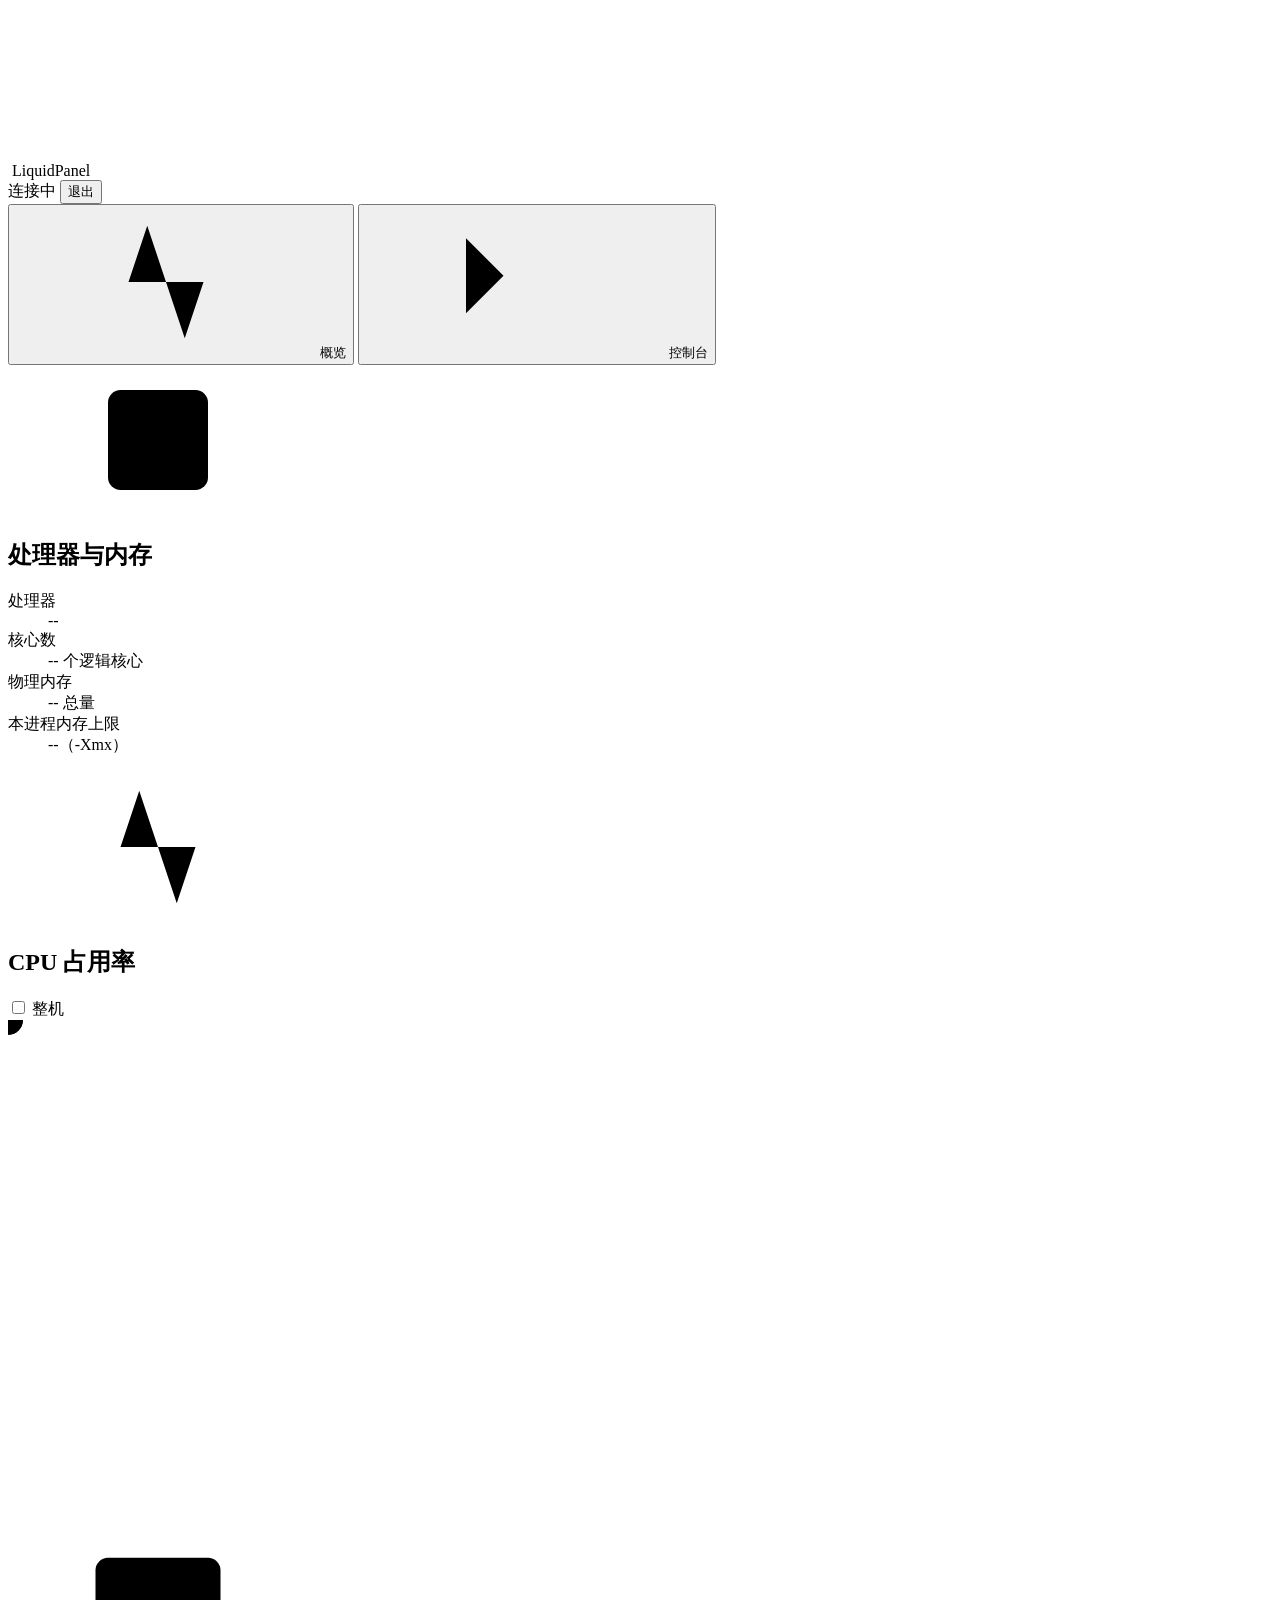
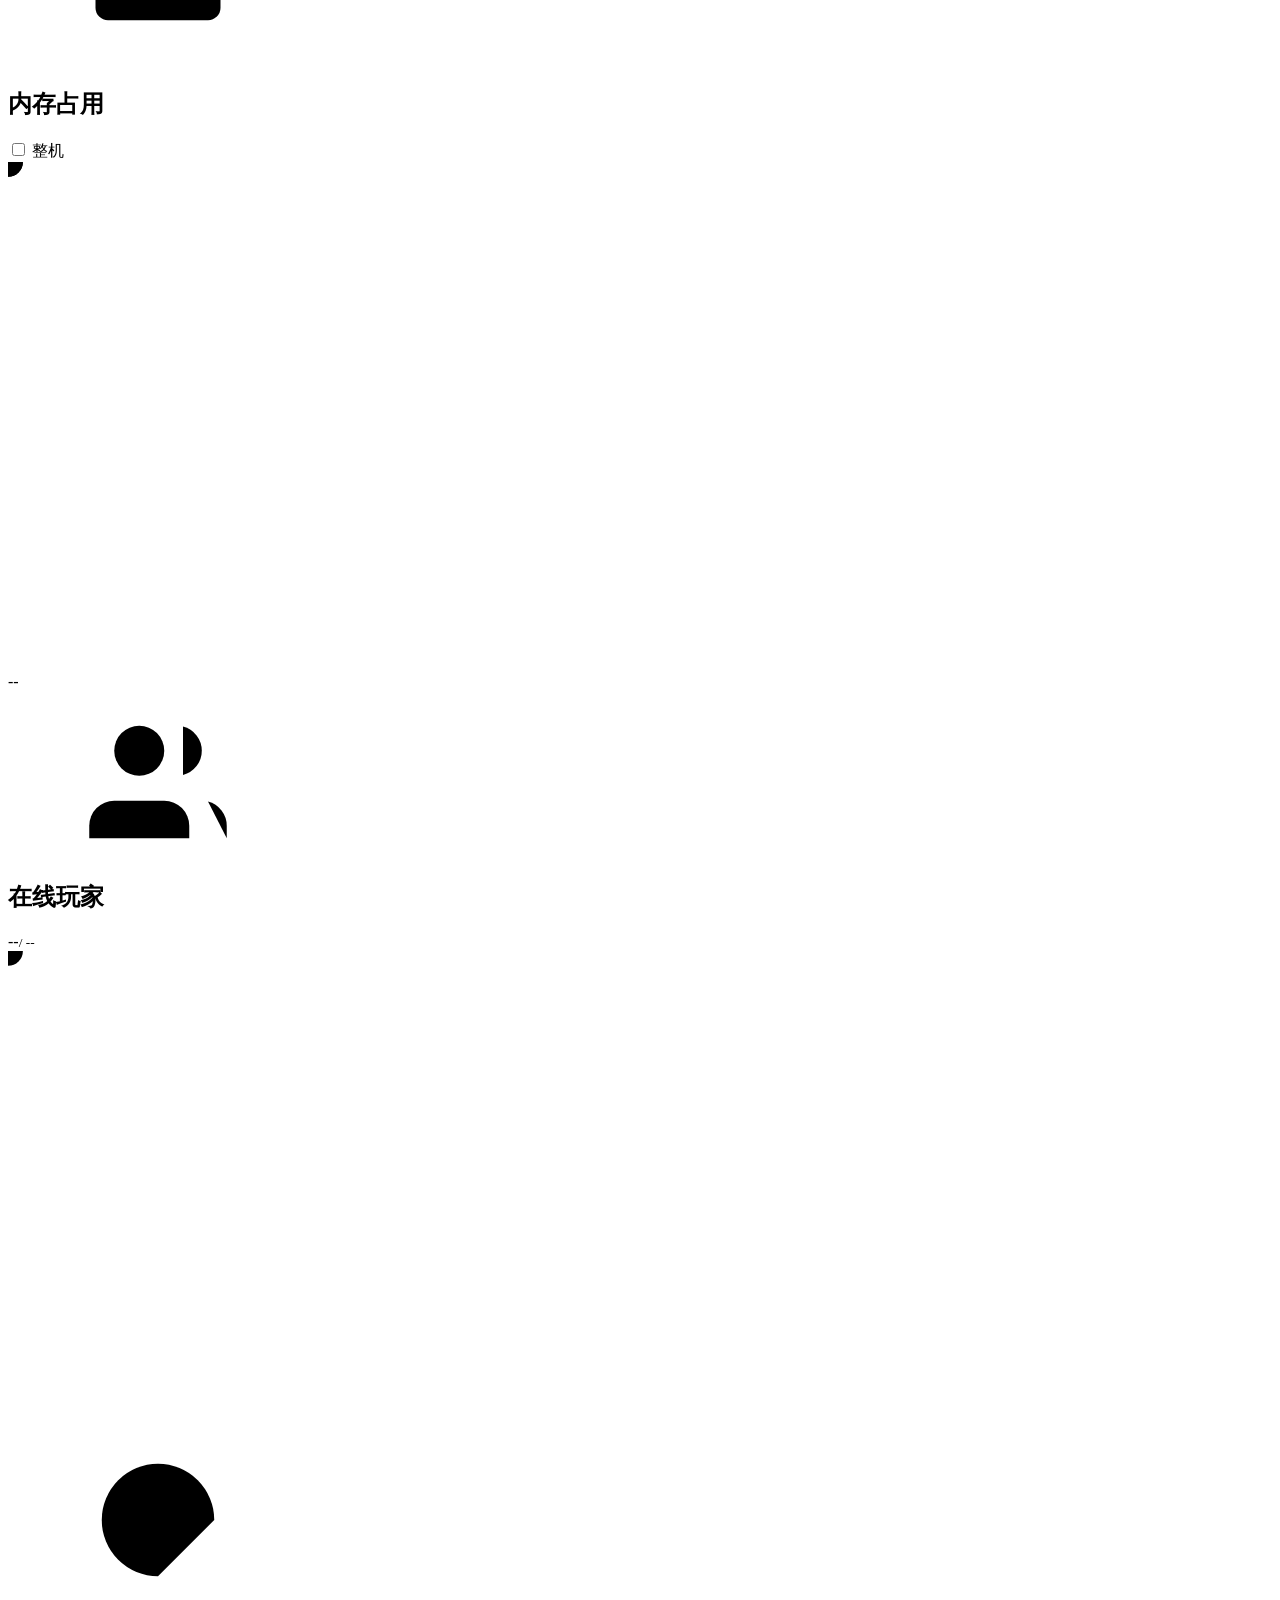
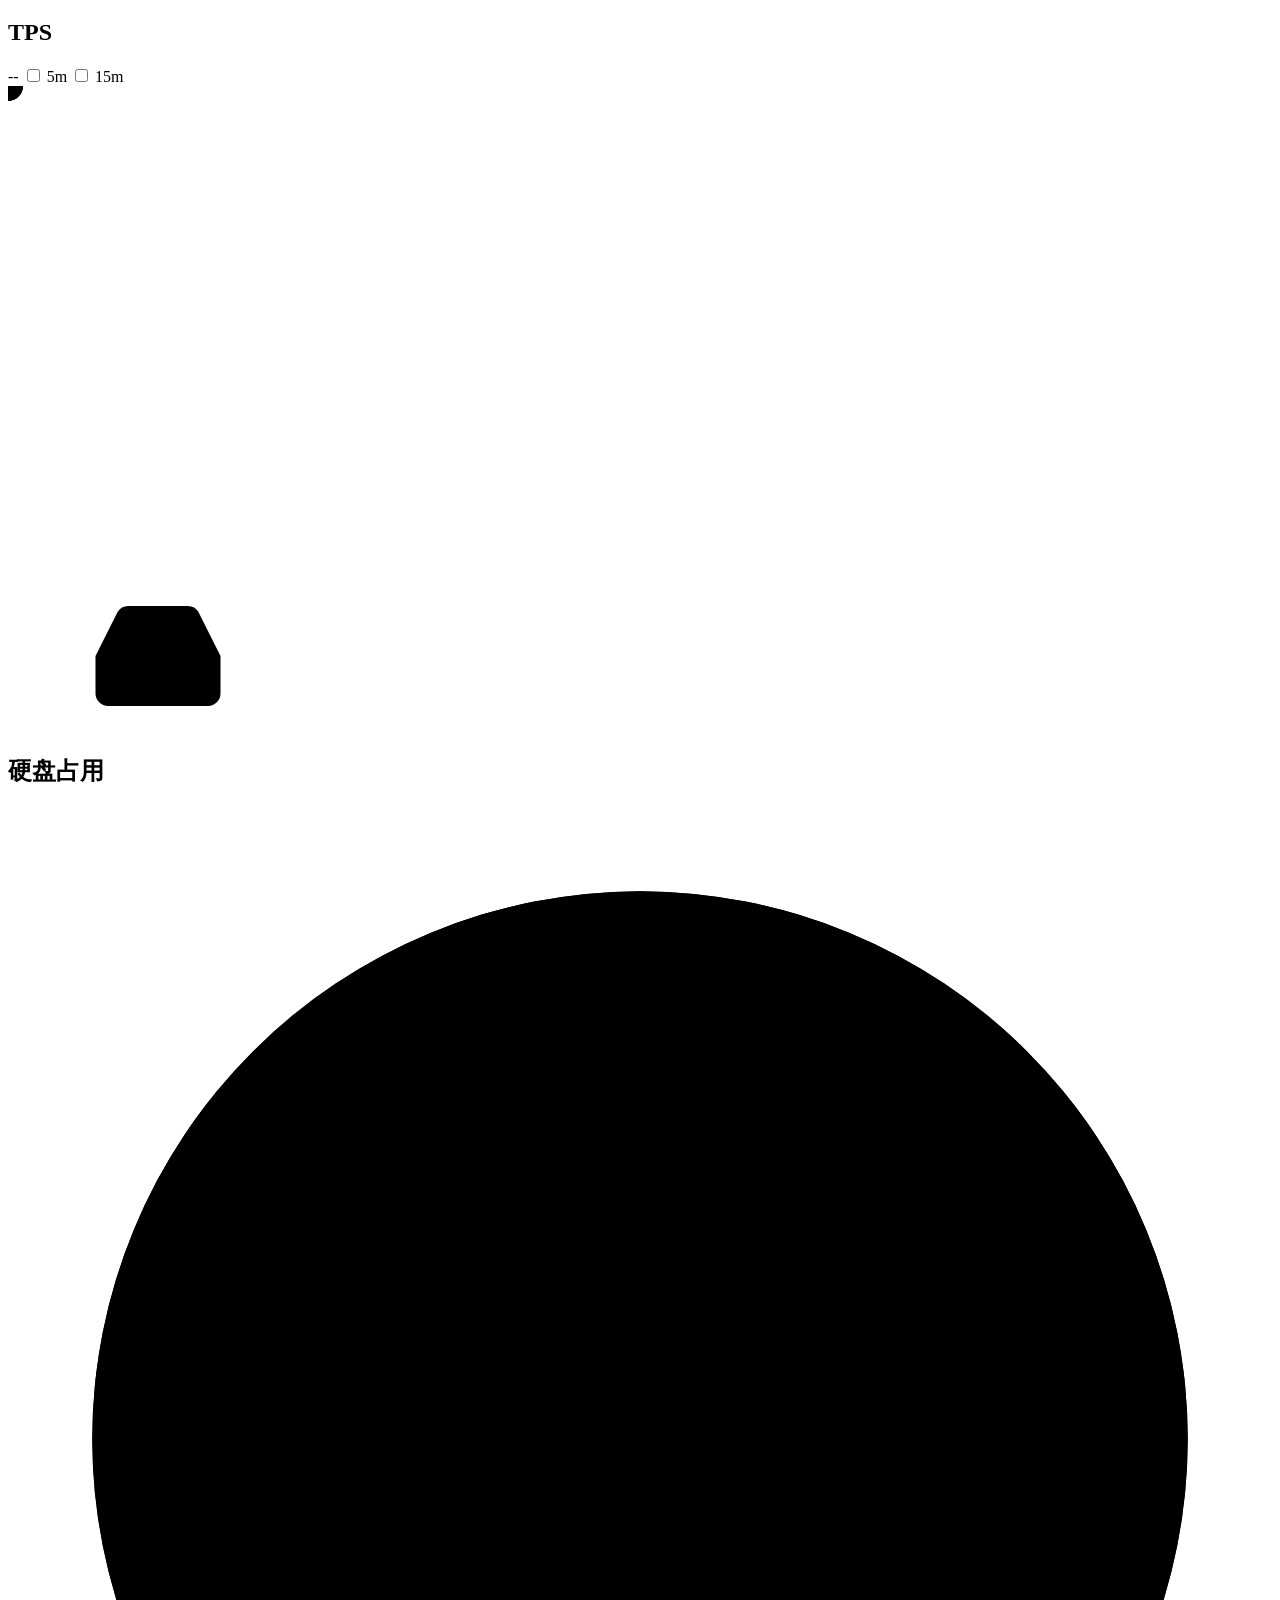
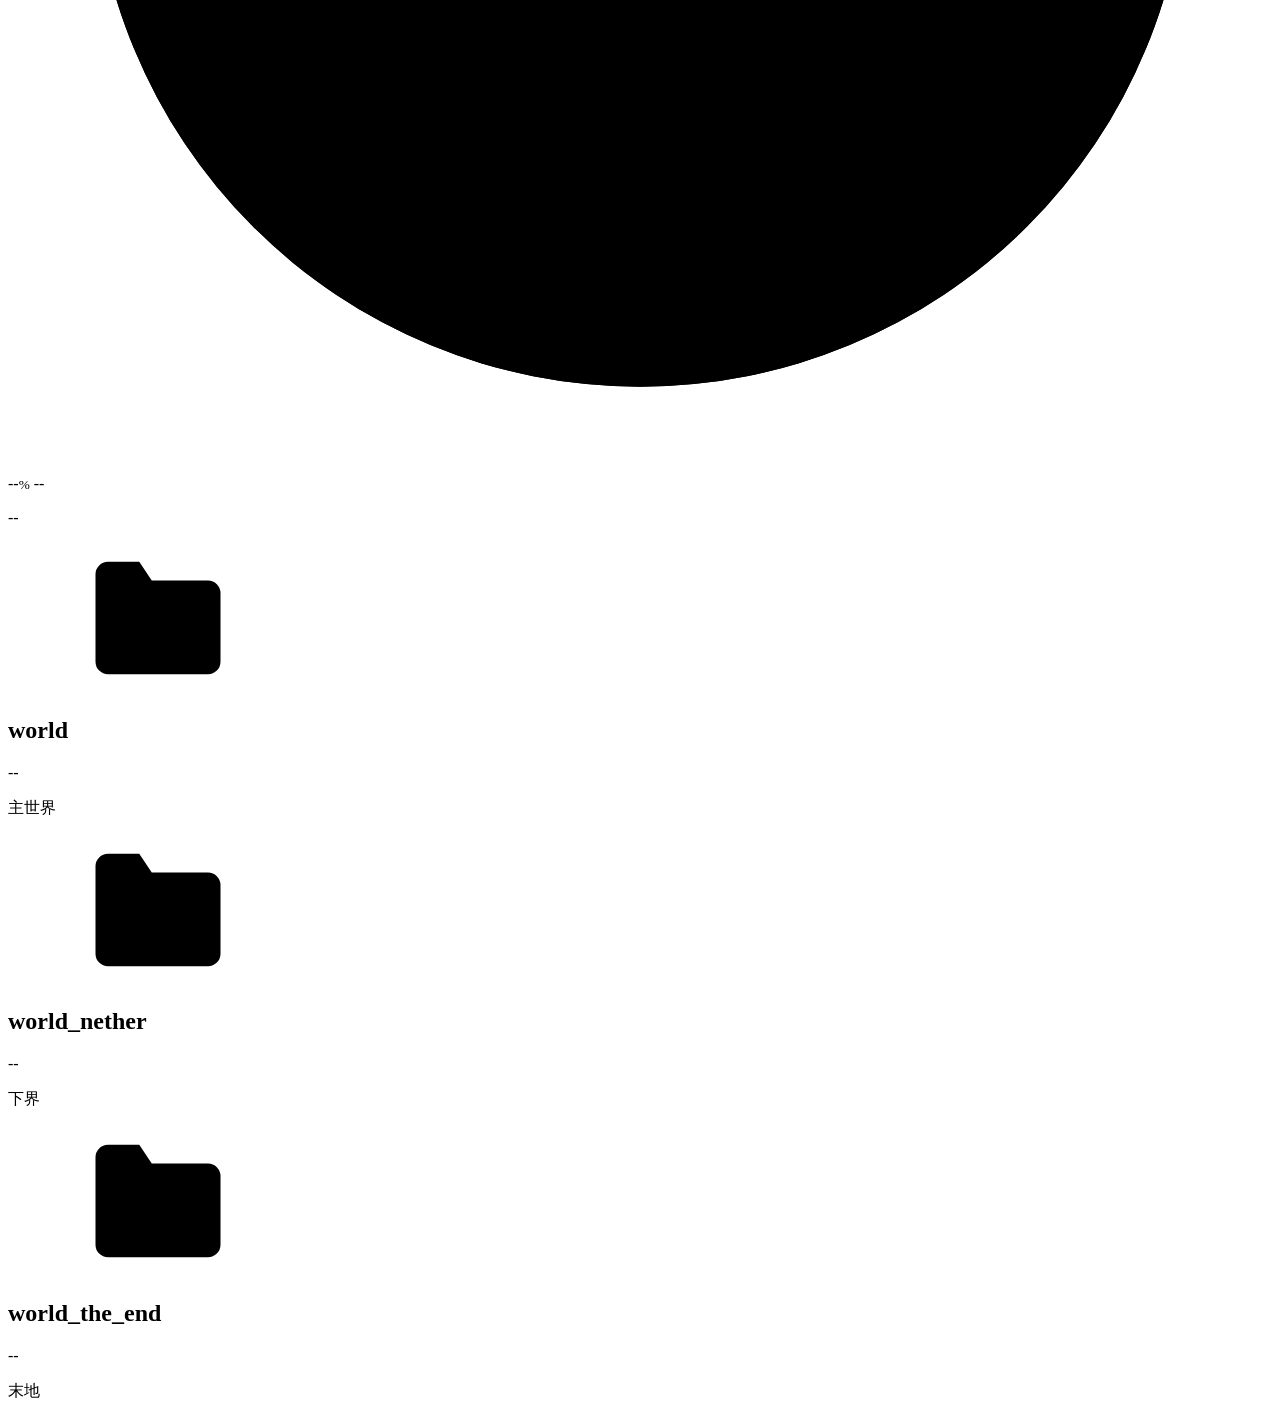
==== src/main/resources/webassets/index.html @ 17332557 "Start" ====
<!doctype html>
<html lang="zh-CN">
<head>
  <meta charset="UTF-8">
  <meta name="viewport" content="width=device-width, initial-scale=1">
  <meta name="theme-color" content="#dff3fb">
  <title>LiquidPanel - 管理面板</title>
  <link rel="icon" type="image/png" href="/icon.png">
  <link rel="stylesheet" href="/assets/css/panel.css">
</head>
<body class="is-pending">

<!-- 图标 sprite：内联在页面里，不走外链、不依赖网络，也不受 CSP 限制 -->
<svg class="icon-sprite" aria-hidden="true" focusable="false">
  <symbol id="i-activity" viewBox="0 0 24 24">
    <polyline points="22 12 18 12 15 21 9 3 6 12 2 12"/>
  </symbol>
  <symbol id="i-cpu" viewBox="0 0 24 24">
    <rect x="4" y="4" width="16" height="16" rx="2"/>
    <rect x="9" y="9" width="6" height="6"/>
    <path d="M9 1v3M15 1v3M9 20v3M15 20v3M20 9h3M20 14h3M1 9h3M1 14h3"/>
  </symbol>
  <symbol id="i-memory" viewBox="0 0 24 24">
    <rect x="2" y="7" width="20" height="10" rx="2"/>
    <path d="M6 17v3M10 17v3M14 17v3M18 17v3"/>
    <path d="M6 10h2M11 10h2M16 10h2"/>
  </symbol>
  <symbol id="i-users" viewBox="0 0 24 24">
    <path d="M17 21v-2a4 4 0 0 0-4-4H5a4 4 0 0 0-4 4v2"/>
    <circle cx="9" cy="7" r="4"/>
    <path d="M23 21v-2a4 4 0 0 0-3-3.87"/>
    <path d="M16 3.13a4 4 0 0 1 0 7.75"/>
  </symbol>
  <symbol id="i-disk" viewBox="0 0 24 24">
    <line x1="22" y1="12" x2="2" y2="12"/>
    <path d="M5.45 5.11 2 12v6a2 2 0 0 0 2 2h16a2 2 0 0 0 2-2v-6l-3.45-6.89A2 2 0 0 0 16.76 4H7.24a2 2 0 0 0-1.79 1.11z"/>
    <line x1="6" y1="16" x2="6.01" y2="16"/>
    <line x1="10" y1="16" x2="10.01" y2="16"/>
  </symbol>
  <symbol id="i-folder" viewBox="0 0 24 24">
    <path d="M22 19a2 2 0 0 1-2 2H4a2 2 0 0 1-2-2V5a2 2 0 0 1 2-2h5l2 3h9a2 2 0 0 1 2 2z"/>
  </symbol>
  <symbol id="i-terminal" viewBox="0 0 24 24">
    <polyline points="4 17 10 11 4 5"/>
    <line x1="12" y1="19" x2="20" y2="19"/>
  </symbol>
  <symbol id="i-gauge" viewBox="0 0 24 24">
    <path d="M12 21a9 9 0 1 1 9-9"/>
    <path d="M12 12l4.5-3.5"/>
  </symbol>
  <symbol id="i-send" viewBox="0 0 24 24">
    <line x1="22" y1="2" x2="11" y2="13"/>
    <polygon points="22 2 15 22 11 13 2 9 22 2"/>
  </symbol>
</svg>

<div class="app">

  <!-- 整页最左上角：图标 + 名称，图标不带圆角 -->
  <div class="brand">
    <img class="brand__logo" src="/icon.png" alt="">
    <span class="brand__name">LiquidPanel</span>
  </div>

  <!-- 右侧贴边：账号 / 实时状态 / 退出 -->
  <div class="topbar">
    <span id="current-user" class="topbar__user"></span>
    <span id="ws-state" class="live">
      <span class="live__dot"></span><span id="ws-text">连接中</span>
    </span>
    <button id="logout-button" class="btn-ghost" type="button">退出</button>
  </div>

  <!-- 左侧贴边竖排选项卡，位于图标与名称下方 -->
  <nav class="tabs" role="tablist" aria-label="面板分页">
    <button class="tab is-active" type="button" role="tab" aria-selected="true" aria-controls="panel-overview" data-tab="overview">
      <svg class="icon" aria-hidden="true"><use href="#i-activity"></use></svg>
      <span>概览</span>
    </button>
    <button class="tab" type="button" role="tab" aria-selected="false" aria-controls="panel-console" data-tab="console">
      <svg class="icon" aria-hidden="true"><use href="#i-terminal"></use></svg>
      <span>控制台</span>
    </button>
  </nav>

  <div class="panes">

  <main class="content" id="panel-overview" role="tabpanel">

    <!-- 机器信息：只报型号 / 核心 / 容量，百分比交给下面的曲线 -->
    <article class="card">
      <header class="card__head">
        <svg class="icon card__icon" aria-hidden="true"><use href="#i-cpu"></use></svg>
        <h2 class="card__title">处理器与内存</h2>
      </header>

      <dl class="specs">
        <div class="spec">
          <dt>处理器</dt>
          <dd id="cpu-model">--</dd>
        </div>
        <div class="spec">
          <dt>核心数</dt>
          <dd><span class="num" id="cpu-cores">--</span> 个逻辑核心</dd>
        </div>
        <div class="spec">
          <dt>物理内存</dt>
          <dd><span class="num" id="mem-total">--</span> 总量</dd>
        </div>
        <div class="spec">
          <dt>本进程内存上限</dt>
          <dd><span class="num" id="mem-heap-max">--</span>（-Xmx）</dd>
        </div>
      </dl>
    </article>

    <!-- 一行两个曲线图 -->
    <div class="charts">
      <article class="card chart-card">
        <header class="card__head">
          <svg class="icon card__icon" aria-hidden="true"><use href="#i-activity"></use></svg>
          <h2 class="card__title">CPU 占用率</h2>
          <label class="switch" title="叠加整机 CPU 占用率">
            <input type="checkbox" id="cpu-dual" data-series="cpuAll">
            <span class="switch__track"><span class="switch__thumb"></span></span>
            <span class="switch__label">整机</span>
          </label>
        </header>

        <div class="chart" data-chart="cpu">
          <svg class="chart__svg" viewBox="0 0 340 132" tabindex="0" role="img"
               aria-label="CPU 占用率曲线，鼠标悬停查看具体数值">
            <g class="chart__grid" data-grid></g>
            <path class="chart__line" data-line="cpu" d=""></path>
            <path class="chart__line" data-line="cpuAll" d="" hidden></path>
            <g class="chart__hover" data-hover hidden>
              <line class="chart__hair" data-hair y1="10" y2="114"></line>
              <circle class="chart__dot" data-dot="cpu" r="4" hidden></circle>
              <circle class="chart__dot" data-dot="cpuAll" r="4" hidden></circle>
            </g>
            <g class="chart__axis" data-axis></g>
          </svg>
          <div class="chart__tooltip" data-tooltip hidden></div>
        </div>

        <div class="legend" data-legend hidden>
          <span class="legend__item"><i class="legend__swatch swatch--process"></i>本进程</span>
          <span class="legend__item"><i class="legend__swatch swatch--machine"></i>整机</span>
        </div>
      </article>

      <article class="card chart-card">
        <header class="card__head">
          <svg class="icon card__icon" aria-hidden="true"><use href="#i-memory"></use></svg>
          <h2 class="card__title">内存占用</h2>
          <label class="switch" title="叠加整机内存占用率">
            <input type="checkbox" id="mem-dual" data-series="memAll">
            <span class="switch__track"><span class="switch__thumb"></span></span>
            <span class="switch__label">整机</span>
          </label>
        </header>

        <div class="chart" data-chart="mem">
          <svg class="chart__svg" viewBox="0 0 340 132" tabindex="0" role="img"
               aria-label="内存占用率曲线，鼠标悬停查看具体数值">
            <g class="chart__grid" data-grid></g>
            <path class="chart__line" data-line="mem" d=""></path>
            <path class="chart__line" data-line="memAll" d="" hidden></path>
            <g class="chart__hover" data-hover hidden>
              <line class="chart__hair" data-hair y1="10" y2="114"></line>
              <circle class="chart__dot" data-dot="mem" r="4" hidden></circle>
              <circle class="chart__dot" data-dot="memAll" r="4" hidden></circle>
            </g>
            <g class="chart__axis" data-axis></g>
          </svg>
          <div class="chart__tooltip" data-tooltip hidden></div>
        </div>

        <div class="legend" data-legend hidden>
          <span class="legend__item"><i class="legend__swatch swatch--process"></i>本进程</span>
          <span class="legend__item"><i class="legend__swatch swatch--machine"></i>整机</span>
        </div>

        <!-- 不悬停时也能看到具体数值 -->
        <p class="chart__current" id="mem-current">--</p>
      </article>
    </div>

    <div class="grid">
      <!-- 在线玩家 + 曲线 -->
      <article class="card chart-card card--span2">
        <header class="card__head">
          <svg class="icon card__icon" aria-hidden="true"><use href="#i-users"></use></svg>
          <h2 class="card__title">在线玩家</h2>
          <span class="big-number big-number--inline">
            <span class="num" id="players-online">--</span><small id="players-max">/ --</small>
          </span>
        </header>

        <div class="chart" data-chart="players">
          <svg class="chart__svg" viewBox="0 0 340 132" tabindex="0" role="img"
               aria-label="在线人数曲线，鼠标悬停查看具体数值">
            <g class="chart__grid" data-grid></g>
            <path class="chart__line" data-line="players" d=""></path>
            <g class="chart__hover" data-hover hidden>
              <line class="chart__hair" data-hair y1="10" y2="114"></line>
              <circle class="chart__dot" data-dot="players" r="4" hidden></circle>
            </g>
            <g class="chart__axis" data-axis></g>
          </svg>
          <div class="chart__tooltip" data-tooltip hidden></div>
        </div>

        <div class="chips" id="player-chips"></div>
        <p class="chips__empty" id="players-empty" hidden>当前没有玩家在线</p>
      </article>


      <!-- TPS：三个统计窗口各自可开关 -->
      <article class="card chart-card card--span2" data-card="tps">
        <header class="card__head">
          <svg class="icon card__icon" aria-hidden="true"><use href="#i-gauge"></use></svg>
          <h2 class="card__title">TPS</h2>
          <span class="tps-now">
            <span class="num" id="tps-now">--</span>
          </span>
          <label class="switch" title="叠加 5 分钟平均">
            <input type="checkbox" data-series="tps5">
            <span class="switch__track"><span class="switch__thumb"></span></span>
            <span class="switch__label">5m</span>
          </label>
          <label class="switch" title="叠加 15 分钟平均">
            <input type="checkbox" data-series="tps15">
            <span class="switch__track"><span class="switch__thumb"></span></span>
            <span class="switch__label">15m</span>
          </label>
        </header>

        <div class="chart" data-chart="tps">
          <svg class="chart__svg" viewBox="0 0 340 132" tabindex="0" role="img"
               aria-label="TPS 曲线，鼠标悬停查看具体数值">
            <g class="chart__grid" data-grid></g>
            <path class="chart__line" data-line="tps1" d=""></path>
            <path class="chart__line" data-line="tps5" d="" hidden></path>
            <path class="chart__line" data-line="tps15" d="" hidden></path>
            <g class="chart__hover" data-hover hidden>
              <line class="chart__hair" data-hair y1="10" y2="114"></line>
              <circle class="chart__dot" data-dot="tps1" r="4" hidden></circle>
              <circle class="chart__dot" data-dot="tps5" r="4" hidden></circle>
              <circle class="chart__dot" data-dot="tps15" r="4" hidden></circle>
            </g>
            <g class="chart__axis" data-axis></g>
          </svg>
          <div class="chart__tooltip" data-tooltip hidden></div>
        </div>

        <div class="legend" data-legend hidden></div>
      </article>
      <article class="card">
        <header class="card__head">
          <svg class="icon card__icon" aria-hidden="true"><use href="#i-disk"></use></svg>
          <h2 class="card__title">硬盘占用</h2>
        </header>
        <div class="ring-wrap">
          <svg class="ring" viewBox="0 0 120 120" aria-hidden="true">
            <circle class="ring__track" cx="60" cy="60" r="52"/>
            <circle class="ring__value" cx="60" cy="60" r="52" id="disk-ring"/>
          </svg>
          <div class="ring__center">
            <span class="ring__percent"><span class="num" id="disk-percent">--</span><small>%</small></span>
            <span class="ring__detail" id="disk-detail">--</span>
          </div>
        </div>
        <p class="card__foot" id="disk-path">--</p>
      </article>

      <!-- 扫出来不存在的世界文件夹，卡片会被整张隐藏 -->
      <article class="card" data-folder="world">
        <header class="card__head">
          <svg class="icon card__icon" aria-hidden="true"><use href="#i-folder"></use></svg>
          <h2 class="card__title">world</h2>
        </header>
        <p class="big-number"><span class="num" id="folder-world">--</span></p>
        <div class="share"><div class="share__fill" id="share-world"></div></div>
        <p class="card__foot">主世界</p>
      </article>

      <article class="card" data-folder="world_nether">
        <header class="card__head">
          <svg class="icon card__icon" aria-hidden="true"><use href="#i-folder"></use></svg>
          <h2 class="card__title">world_nether</h2>
        </header>
        <p class="big-number"><span class="num" id="folder-world_nether">--</span></p>
        <div class="share"><div class="share__fill" id="share-world_nether"></div></div>
        <p class="card__foot">下界</p>
      </article>

      <article class="card" data-folder="world_the_end">
        <header class="card__head">
          <svg class="icon card__icon" aria-hidden="true"><use href="#i-folder"></use></svg>
          <h2 class="card__title">world_the_end</h2>
        </header>
        <p class="big-number"><span class="num" id="folder-world_the_end">--</span></p>
        <div class="share"><div class="share__fill" id="share-world_the_end"></div></div>
        <p class="card__foot">末地</p>
      </article>
    </div>

  </main>

  <main class="content" id="panel-console" role="tabpanel" hidden>

    <!-- 实时控制台日志 -->
    <article class="card log-card">
      <header class="card__head">
        <svg class="icon card__icon" aria-hidden="true"><use href="#i-terminal"></use></svg>
        <h2 class="card__title">控制台日志</h2>
        <span class="log-card__meta" id="log-meta">--</span>
        <label class="switch" title="新日志到达时自动滚到底部">
          <input type="checkbox" id="log-autoscroll" checked>
          <span class="switch__track"><span class="switch__thumb"></span></span>
          <span class="switch__label">自动滚动</span>
        </label>
      </header>

      <div class="log" id="log-view" role="log" aria-live="polite" aria-label="服务端控制台实时日志"></div>
    </article>

    <!-- 命令输入 -->
    <article class="card console-card">
      <header class="card__head">
        <svg class="icon card__icon" aria-hidden="true"><use href="#i-send"></use></svg>
        <h2 class="card__title">执行命令</h2>
      </header>

      <div class="console-input">
        <input id="command-input" type="text" autocomplete="off" spellcheck="false"
               placeholder="输入命令后回车执行，不需要带 /" aria-label="要执行的命令">
        <button id="command-run" class="btn-run" type="button">执行</button>
      </div>
      <p class="console-hint" id="command-hint">以控制台身份执行，等同于直接在服务端控制台输入。上下方向键可翻历史。</p>
    </article>

  </main>

  </div>
</div>

<!-- 仍在用初始密码时的强制弹窗：不可关闭，改完为止 -->
<div class="modal" id="setup-modal" hidden>
  <div class="modal__backdrop"></div>
  <div class="modal__panel" role="dialog" aria-modal="true" aria-labelledby="setup-title">
    <h2 class="modal__title" id="setup-title">请修改初始账号密码</h2>
    <p class="modal__desc">
      当前面板仍在使用自动生成的初始密码。为安全起见，请设置新的用户名与密码。
      修改完成后所有登录状态都会失效，需要用新账号重新登录。
    </p>

    <form id="setup-form">
      <label class="field">
        <span>新的用户名</span>
        <input id="setup-username" type="text" autocomplete="username" spellcheck="false">
      </label>
      <label class="field">
        <span>新的密码</span>
        <input id="setup-password" type="password" autocomplete="new-password">
      </label>
      <label class="field">
        <span>再次确认密码</span>
        <input id="setup-confirm" type="password" autocomplete="new-password">
      </label>

      <p class="modal__error" id="setup-error" hidden></p>
      <button type="submit" class="btn-run" id="setup-submit">修改</button>
    </form>
  </div>
</div>

<script src="/assets/js/panel.js" defer></script>
</body>
</html>
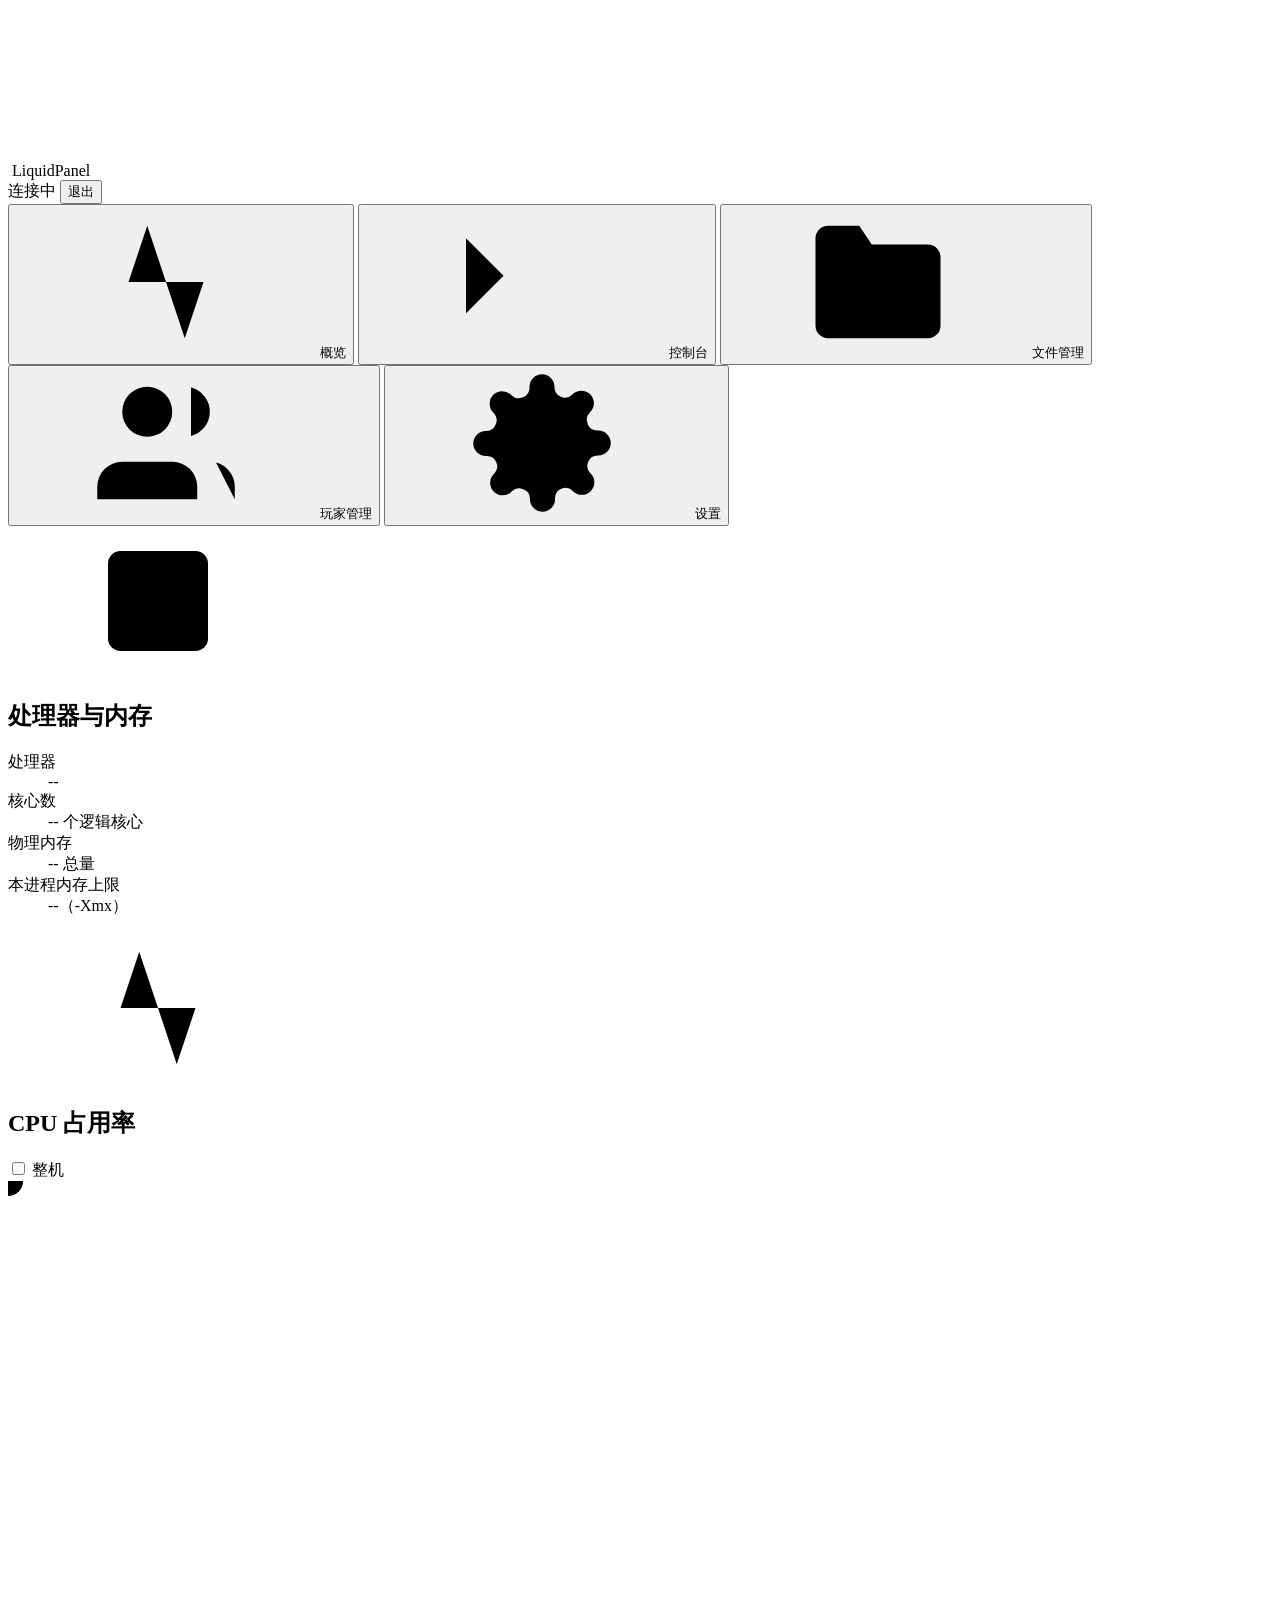
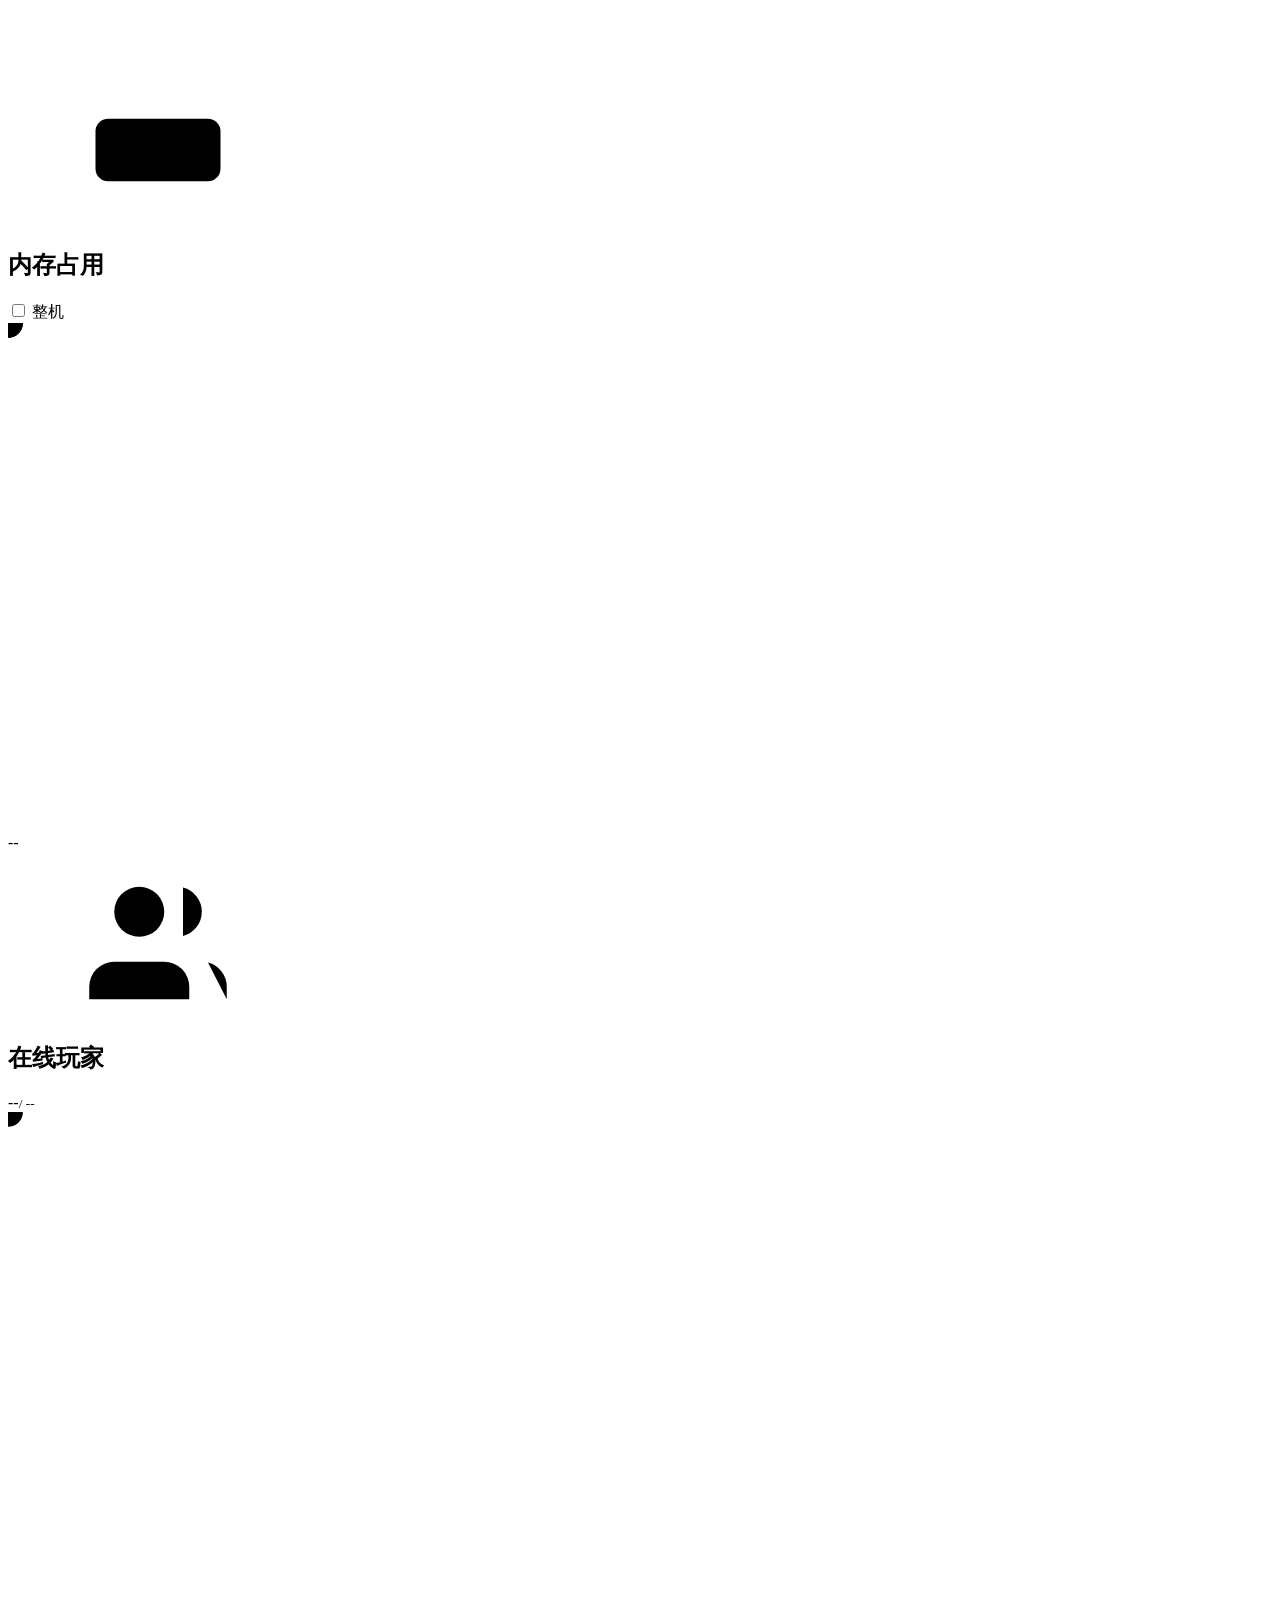
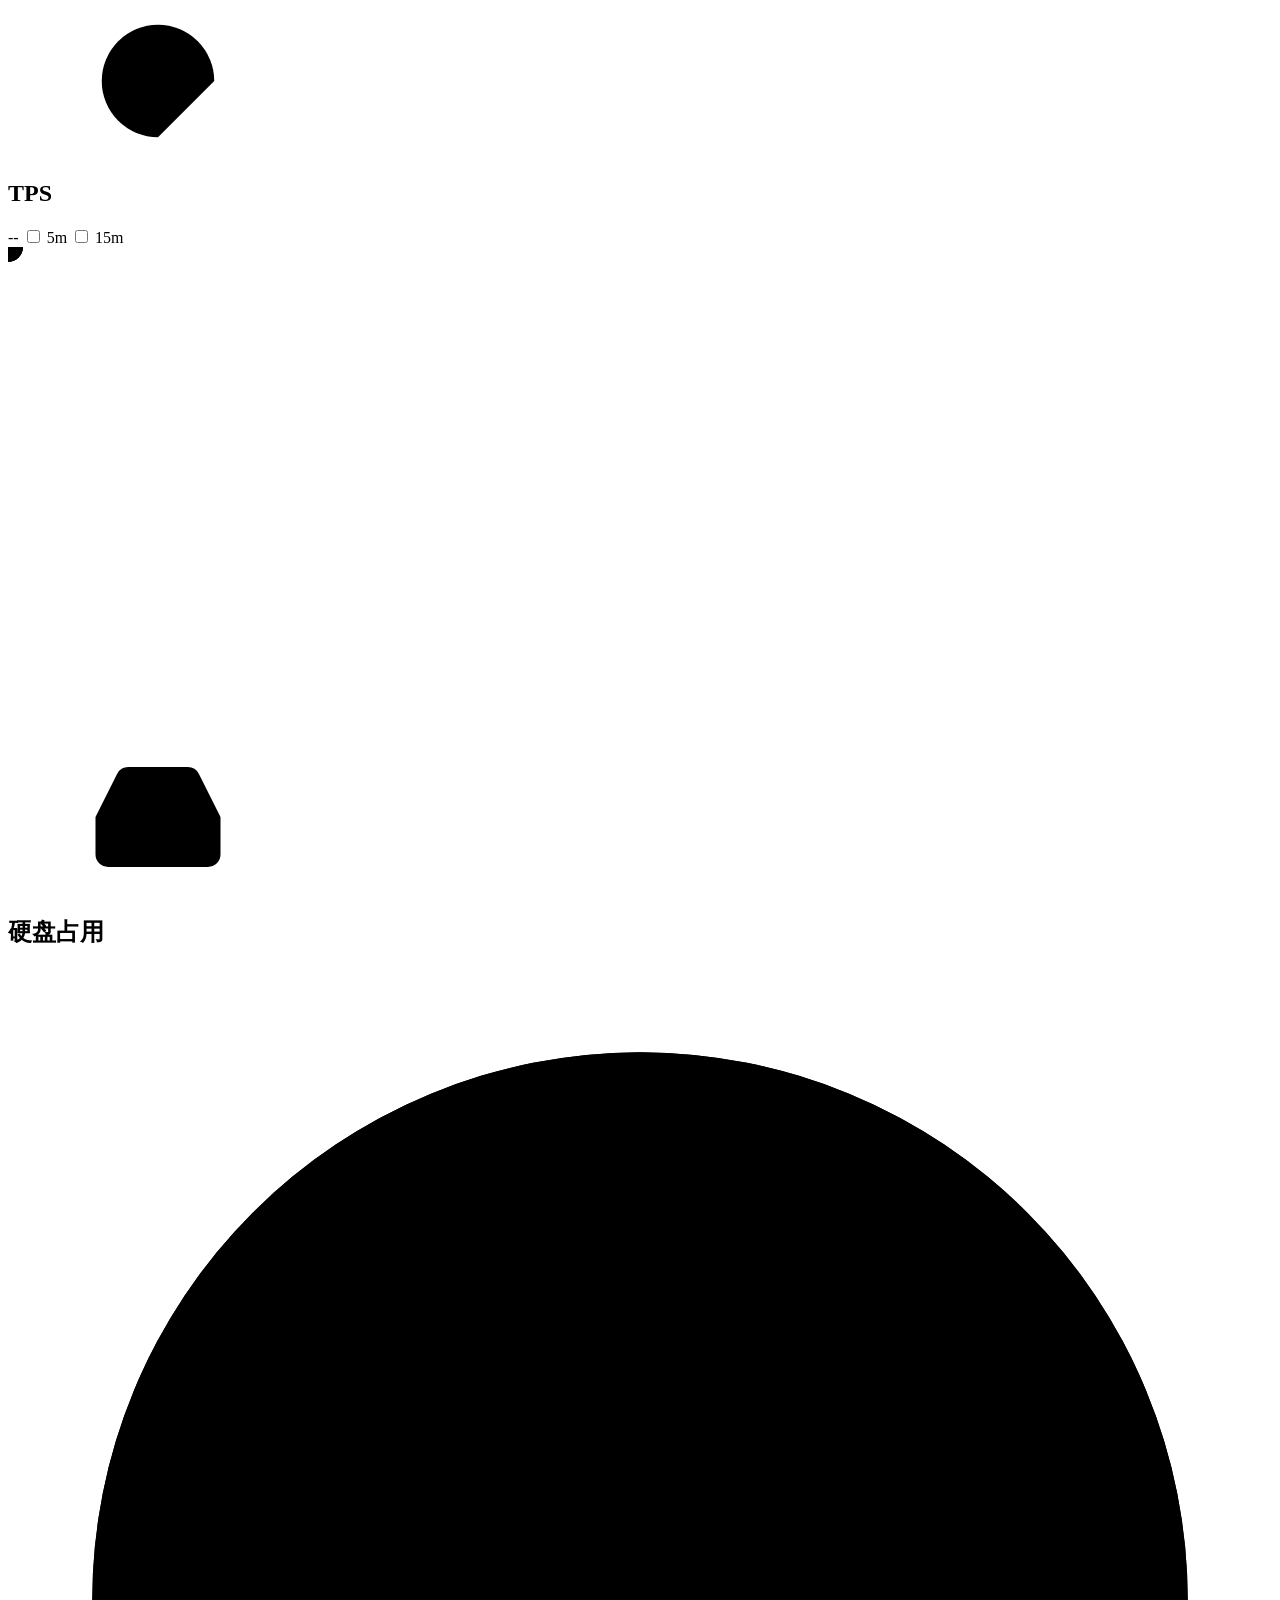
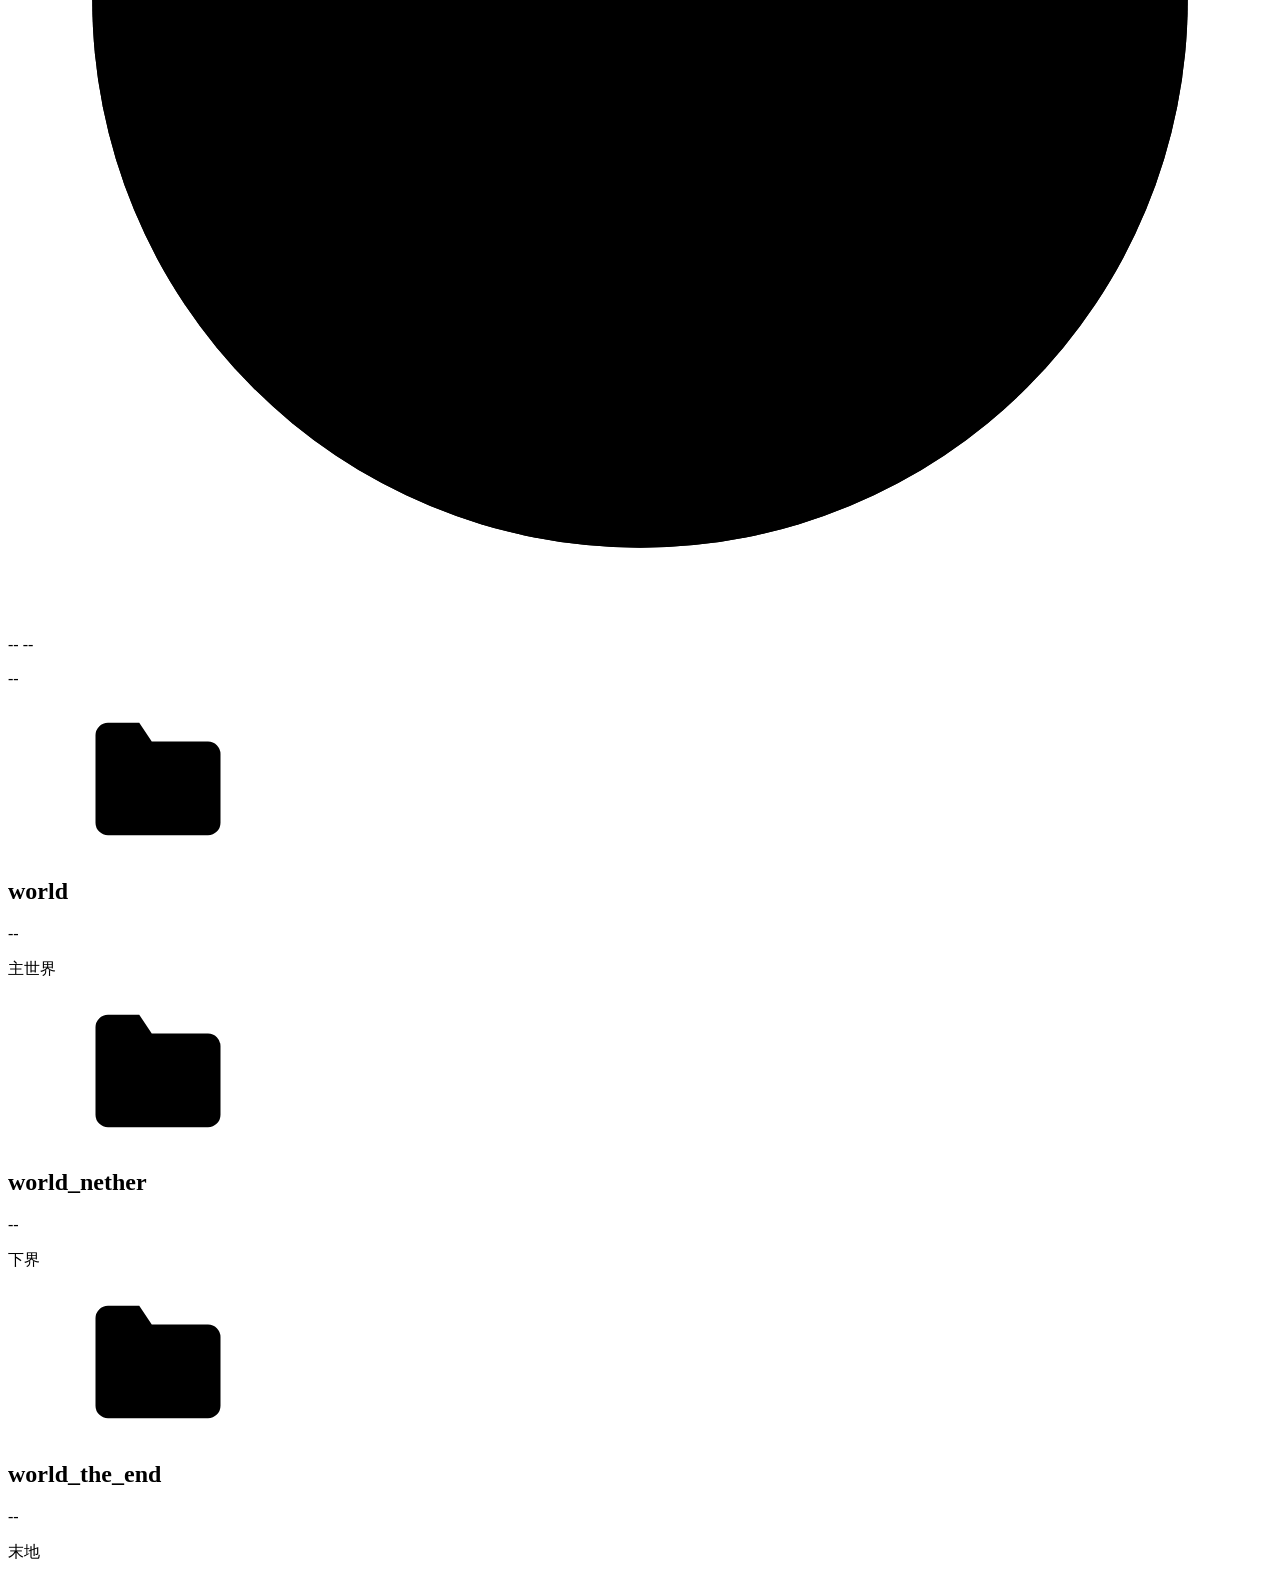
==== commit def438f0: "Change gitignore Add PlayerManager Add FilesSystemManager Add BanManager Support Litebans/AdvancedBa" ====
--- a/src/main/resources/webassets/index.html
+++ b/src/main/resources/webassets/index.html
@@ -48,6 +48,14 @@
     <path d="M12 21a9 9 0 1 1 9-9"/>
     <path d="M12 12l4.5-3.5"/>
   </symbol>
+  <symbol id="i-settings" viewBox="0 0 24 24">
+    <circle cx="12" cy="12" r="3"/>
+    <path d="M19.4 15a1.65 1.65 0 0 0 .33 1.82l.06.06a2 2 0 1 1-2.83 2.83l-.06-.06a1.65 1.65 0 0 0-1.82-.33 1.65 1.65 0 0 0-1 1.51V21a2 2 0 0 1-4 0v-.09A1.65 1.65 0 0 0 9 19.4a1.65 1.65 0 0 0-1.82.33l-.06.06a2 2 0 1 1-2.83-2.83l.06-.06a1.65 1.65 0 0 0 .33-1.82 1.65 1.65 0 0 0-1.51-1H3a2 2 0 0 1 0-4h.09A1.65 1.65 0 0 0 4.6 9a1.65 1.65 0 0 0-.33-1.82l-.06-.06a2 2 0 1 1 2.83-2.83l.06.06a1.65 1.65 0 0 0 1.82.33H9a1.65 1.65 0 0 0 1-1.51V3a2 2 0 0 1 4 0v.09a1.65 1.65 0 0 0 1 1.51 1.65 1.65 0 0 0 1.82-.33l.06-.06a2 2 0 1 1 2.83 2.83l-.06.06a1.65 1.65 0 0 0-.33 1.82V9a1.65 1.65 0 0 0 1.51 1H21a2 2 0 0 1 0 4h-.09a1.65 1.65 0 0 0-1.51 1z"/>
+  </symbol>
+  <symbol id="i-doc" viewBox="0 0 24 24">
+    <path d="M14 2H6a2 2 0 0 0-2 2v16a2 2 0 0 0 2 2h12a2 2 0 0 0 2-2V8z"/>
+    <polyline points="14 2 14 8 20 8"/>
+  </symbol>
   <symbol id="i-send" viewBox="0 0 24 24">
     <line x1="22" y1="2" x2="11" y2="13"/>
     <polygon points="22 2 15 22 11 13 2 9 22 2"/>
@@ -80,6 +88,18 @@
     <button class="tab" type="button" role="tab" aria-selected="false" aria-controls="panel-console" data-tab="console">
       <svg class="icon" aria-hidden="true"><use href="#i-terminal"></use></svg>
       <span>控制台</span>
+    </button>
+    <button class="tab" type="button" role="tab" aria-selected="false" aria-controls="panel-files" data-tab="files">
+      <svg class="icon" aria-hidden="true"><use href="#i-folder"></use></svg>
+      <span>文件管理</span>
+    </button>
+    <button class="tab" type="button" role="tab" aria-selected="false" aria-controls="panel-players" data-tab="players">
+      <svg class="icon" aria-hidden="true"><use href="#i-users"></use></svg>
+      <span>玩家管理</span>
+    </button>
+    <button class="tab" type="button" role="tab" aria-selected="false" aria-controls="panel-settings" data-tab="settings">
+      <svg class="icon" aria-hidden="true"><use href="#i-settings"></use></svg>
+      <span>设置</span>
     </button>
   </nav>
 
@@ -267,7 +287,7 @@
             <circle class="ring__value" cx="60" cy="60" r="52" id="disk-ring"/>
           </svg>
           <div class="ring__center">
-            <span class="ring__percent"><span class="num" id="disk-percent">--</span><small>%</small></span>
+            <span class="ring__percent"><span class="num" id="disk-size">--</span><small id="disk-size-unit"></small></span>
             <span class="ring__detail" id="disk-detail">--</span>
           </div>
         </div>
@@ -339,6 +359,219 @@
         <button id="command-run" class="btn-run" type="button">执行</button>
       </div>
       <p class="console-hint" id="command-hint">以控制台身份执行，等同于直接在服务端控制台输入。上下方向键可翻历史。</p>
+    </article>
+
+
+
+  </main>
+
+  <main class="content" id="panel-files" role="tabpanel" hidden>
+
+    <article class="card files-card">
+      <header class="card__head">
+        <svg class="icon card__icon" aria-hidden="true"><use href="#i-folder"></use></svg>
+        <h2 class="card__title">文件管理</h2>
+        <span class="files-hint">根目录：<span id="files-root">--</span></span>
+      </header>
+
+      <!-- 面包屑 -->
+      <nav class="crumbs" id="files-crumbs" aria-label="路径"></nav>
+
+      <!-- 操作栏 -->
+      <div class="files-bar">
+        <button class="btn-mini" type="button" data-cmd="refresh">刷新</button>
+        <button class="btn-mini" type="button" data-cmd="mkdir">新建文件夹</button>
+        <button class="btn-mini" type="button" data-cmd="newfile">新建文件</button>
+        <button class="btn-mini" type="button" data-cmd="upload">上传文件</button>
+
+        <span class="files-bar__spacer"></span>
+
+        <span class="files-count" id="files-count">未选择</span>
+        <button class="btn-mini" type="button" data-cmd="copy">复制</button>
+        <button class="btn-mini" type="button" data-cmd="cut">剪切</button>
+        <button class="btn-mini" type="button" data-cmd="paste">粘贴</button>
+        <button class="btn-mini" type="button" data-cmd="edit">编辑</button>
+        <button class="btn-mini" type="button" data-cmd="rename">重命名</button>
+        <button class="btn-mini" type="button" data-cmd="compress">压缩</button>
+        <button class="btn-mini" type="button" data-cmd="extract">解压</button>
+        <button class="btn-mini btn-mini--danger" type="button" data-cmd="delete">删除</button>
+      </div>
+
+      <!-- 列表表头 -->
+      <div class="files-head">
+        <span class="files-col files-col--check">
+          <input type="checkbox" id="files-check-all" aria-label="全选">
+        </span>
+        <span class="files-col files-col--name">名称</span>
+        <span class="files-col files-col--size">大小</span>
+        <span class="files-col files-col--time">修改时间</span>
+        <span class="files-col files-col--ops">操作</span>
+      </div>
+
+      <div class="upload" id="files-progress" hidden>
+        <div class="upload__bar"><div class="upload__fill" id="files-progress-fill"></div></div>
+        <span class="upload__text" id="files-progress-text"></span>
+      </div>
+
+      <div class="files-list" id="files-list" role="listbox" aria-multiselectable="true"></div>
+      <p class="files-status" id="files-status">加载中...</p>
+    </article>
+
+    <input type="file" id="files-upload-input" multiple hidden>
+
+  </main>
+
+  <!-- 玩家管理：先占位，内容之后再补 -->
+  <main class="content" id="panel-players" role="tabpanel" hidden>
+
+    <article class="card">
+      <header class="card__head">
+        <svg class="icon card__icon" aria-hidden="true"><use href="#i-users"></use></svg>
+        <h2 class="card__title">玩家</h2>
+
+        <!-- 筛选：选项由后端给，前端照着渲染 -->
+        <div class="dropdown dropdown--inline" id="player-filter-dropdown">
+          <button type="button" class="dropdown__button" id="player-filter-button"
+                  aria-haspopup="listbox" aria-expanded="false">
+            <span class="dropdown__value" id="player-filter-value">--</span>
+            <span class="dropdown__arrow" aria-hidden="true"></span>
+          </button>
+          <ul class="dropdown__menu" id="player-filter-menu" role="listbox" hidden></ul>
+        </div>
+
+        <span class="settings-current">共 <span id="players-total">--</span> 人</span>
+        <button class="btn-mini" type="button" data-pcmd="refresh">刷新</button>
+      </header>
+
+      <div class="player-list" id="player-list"></div>
+      <p class="files-status" id="players-status"></p>
+
+      <nav class="pager" id="players-pager" hidden aria-label="分页">
+        <button class="btn-mini" type="button" data-pcmd="prev">上一页</button>
+        <span class="pager__info" id="players-page-info">--</span>
+        <button class="btn-mini" type="button" data-pcmd="next">下一页</button>
+      </nav>
+    </article>
+
+  </main>
+
+  <!-- 设置 -->
+  <main class="content" id="panel-settings" role="tabpanel" hidden>
+
+    <article class="card">
+      <header class="card__head">
+        <svg class="icon card__icon" aria-hidden="true"><use href="#i-settings"></use></svg>
+        <h2 class="card__title">面板账户</h2>
+        <span class="settings-current">当前账号：<span id="settings-current-user">--</span></span>
+      </header>
+
+      <p class="settings-note">
+        修改后<b>所有登录状态都会失效</b>，需要用新账号重新登录。
+        用户名与密码都会一并保存。
+      </p>
+
+      <form id="settings-form" class="settings-form">
+        <!-- 四个输入框排一行 -->
+        <div class="settings-row">
+          <label class="field">
+            <span>新的用户名</span>
+            <input id="settings-username" type="text" autocomplete="username" spellcheck="false">
+          </label>
+
+          <label class="field">
+            <span>当前密码</span>
+            <input id="settings-old" type="password" autocomplete="current-password">
+          </label>
+
+          <label class="field">
+            <span>新的密码</span>
+            <input id="settings-password" type="password" autocomplete="new-password">
+          </label>
+
+          <label class="field">
+            <span>再次确认新密码</span>
+            <input id="settings-confirm" type="password" autocomplete="new-password">
+          </label>
+        </div>
+
+        <p class="modal__error" id="settings-error" hidden></p>
+
+        <button type="submit" class="btn-run btn-run--inline" id="settings-submit">保存修改</button>
+      </form>
+    </article>
+
+    <article class="card">
+      <header class="card__head">
+        <svg class="icon card__icon" aria-hidden="true"><use href="#i-users"></use></svg>
+        <h2 class="card__title">玩家管理</h2>
+      </header>
+
+      <label class="field settings-field">
+        <span>每页显示数量</span>
+        <input id="settings-page-size" type="number" min="1" max="100" step="1">
+      </label>
+      <p class="settings-hint" id="settings-page-hint">修改后立即保存到 panelconfig.json</p>
+    </article>
+
+    <article class="card">
+      <header class="card__head">
+        <svg class="icon card__icon" aria-hidden="true"><use href="#i-activity"></use></svg>
+        <h2 class="card__title">兼容性设置</h2>
+      </header>
+
+      <p class="settings-note">
+        面板不自己实现封禁，而是决定把封禁动作交给谁执行。
+        服务器上装了封禁插件的话，在这里切过去，玩家管理页的封禁按钮就会走那个插件。
+      </p>
+
+      <div class="field settings-field">
+        <span>封禁方式</span>
+        <!-- 自定义下拉框：原生 select 的展开列表由系统绘制，改不动样式 -->
+        <div class="dropdown" id="ban-method-dropdown">
+          <button type="button" class="dropdown__button" id="ban-method-button"
+                  aria-haspopup="listbox" aria-expanded="false">
+            <span class="dropdown__value" id="ban-method-value">--</span>
+            <span class="dropdown__arrow" aria-hidden="true"></span>
+          </button>
+          <ul class="dropdown__menu" id="ban-method-menu" role="listbox" hidden></ul>
+        </div>
+      </div>
+      <p class="settings-hint" id="settings-ban-hint">修改后立即保存到 panelconfig.json</p>
+
+      <!-- 经济是另一码事，和封禁方式隔开 -->
+      <label class="switch-row">
+        <input type="checkbox" id="settings-vault">
+        <span class="toggle" aria-hidden="true"></span>
+        <span>接入 Vault 经济</span>
+      </label>
+      <!-- 平时不占位，只有「开了却接不上」时才有话要说 -->
+      <p class="settings-hint" id="settings-vault-hint" hidden></p>
+
+      <!-- 只有选 CustomCommand 时才用得上 -->
+      <div class="settings-commands" id="settings-ban-commands" hidden>
+        <p class="settings-note">
+          以控制台身份执行，可用占位符：
+          <code>%player%</code> <code>%reason%</code> <code>%time%</code>。
+          永久封禁时 <code>%time%</code> 会替换成空。
+        </p>
+
+        <div class="settings-row">
+          <label class="field settings-field settings-command">
+            <span>临时封禁命令</span>
+            <input id="settings-ban-command-temp" type="text" spellcheck="false" autocomplete="off">
+          </label>
+
+          <label class="field settings-field settings-command">
+            <span>永久封禁命令</span>
+            <input id="settings-ban-command-perm" type="text" spellcheck="false" autocomplete="off">
+          </label>
+
+          <label class="field settings-field settings-command">
+            <span>到期解封命令</span>
+            <input id="settings-ban-command-unban" type="text" spellcheck="false" autocomplete="off">
+          </label>
+        </div>
+      </div>
     </article>
 
   </main>
@@ -376,6 +609,107 @@
   </div>
 </div>
 
+
+<!-- 文本编辑器 -->
+<div class="modal" id="editor-modal" hidden>
+  <div class="modal__backdrop" id="editor-backdrop"></div>
+  <div class="modal__panel modal__panel--wide" role="dialog" aria-modal="true" aria-labelledby="editor-title">
+    <h2 class="modal__title" id="editor-title">编辑文件</h2>
+    <p class="modal__desc" id="editor-path"></p>
+
+    <p class="modal__error" id="editor-warning" hidden></p>
+
+    <textarea id="editor-content" spellcheck="false" wrap="off"
+              aria-label="文件内容"></textarea>
+
+    <p class="modal__error" id="editor-error" hidden></p>
+
+    <div class="modal__buttons">
+      <span class="editor-meta" id="editor-meta"></span>
+      <button type="button" class="btn-ghost" id="editor-cancel">关闭</button>
+      <button type="button" class="btn-run" id="editor-save">保存</button>
+    </div>
+  </div>
+</div>
+
+<!-- 右下角通知 -->
+<div class="toasts" id="toasts" aria-live="polite"></div>
+
+<!-- 文件操作弹窗（可取消） -->
+<div class="modal" id="file-modal" hidden>
+  <div class="modal__backdrop" id="file-modal-backdrop"></div>
+  <div class="modal__panel" role="dialog" aria-modal="true" aria-labelledby="file-modal-title">
+    <h2 class="modal__title" id="file-modal-title">操作</h2>
+    <p class="modal__desc" id="file-modal-desc"></p>
+
+    <label class="field" id="file-modal-field">
+      <span id="file-modal-label">名称</span>
+      <input id="file-modal-input" type="text" autocomplete="off" spellcheck="false">
+    </label>
+
+    <div class="format-choice" id="file-modal-format" hidden>
+      <label><input type="radio" name="archive-format" value="zip" checked> zip</label>
+      <label><input type="radio" name="archive-format" value="7z"> 7z</label>
+    </div>
+
+    <!-- 通用选项卡（选项由调用方给），例如「存入 / 扣除 / 设为」 -->
+    <div class="format-choice" id="file-modal-choices" hidden></div>
+
+    <p class="modal__live" id="file-modal-live" hidden></p>
+
+    <!-- 临时封禁：只在封禁弹窗里出现 -->
+    <div class="tempban" id="file-modal-tempban" hidden>
+      <div class="tempban__head">
+        <label class="tempban__switch">
+          <input type="checkbox" id="tempban-toggle">
+          <span>临时封禁</span>
+        </label>
+        <span class="tempban__note">关闭时为永久封禁</span>
+      </div>
+
+      <div class="tempban__grid" id="tempban-fields" hidden>
+        <label class="tempban__field">
+          <span>年</span>
+          <input type="number" id="tempban-years" min="0" step="1" value="0">
+        </label>
+        <label class="tempban__field">
+          <span>月</span>
+          <input type="number" id="tempban-months" min="0" step="1" value="0">
+        </label>
+        <label class="tempban__field">
+          <span>周</span>
+          <input type="number" id="tempban-weeks" min="0" step="1" value="0">
+        </label>
+        <label class="tempban__field">
+          <span>天</span>
+          <input type="number" id="tempban-days" min="0" step="1" value="0">
+        </label>
+        <label class="tempban__field">
+          <span>时</span>
+          <input type="number" id="tempban-hours" min="0" step="1" value="0">
+        </label>
+        <label class="tempban__field">
+          <span>分</span>
+          <input type="number" id="tempban-minutes" min="0" step="1" value="0">
+        </label>
+        <label class="tempban__field">
+          <span>秒</span>
+          <input type="number" id="tempban-seconds" min="0" step="1" value="0">
+        </label>
+      </div>
+
+      <p class="tempban__preview" id="tempban-preview" hidden></p>
+    </div>
+
+    <p class="modal__error" id="file-modal-error" hidden></p>
+
+    <div class="modal__buttons">
+      <button type="button" class="btn-ghost" id="file-modal-cancel">取消</button>
+      <button type="button" class="btn-run" id="file-modal-ok">确定</button>
+    </div>
+  </div>
+</div>
+
 <script src="/assets/js/panel.js" defer></script>
 </body>
 </html>
